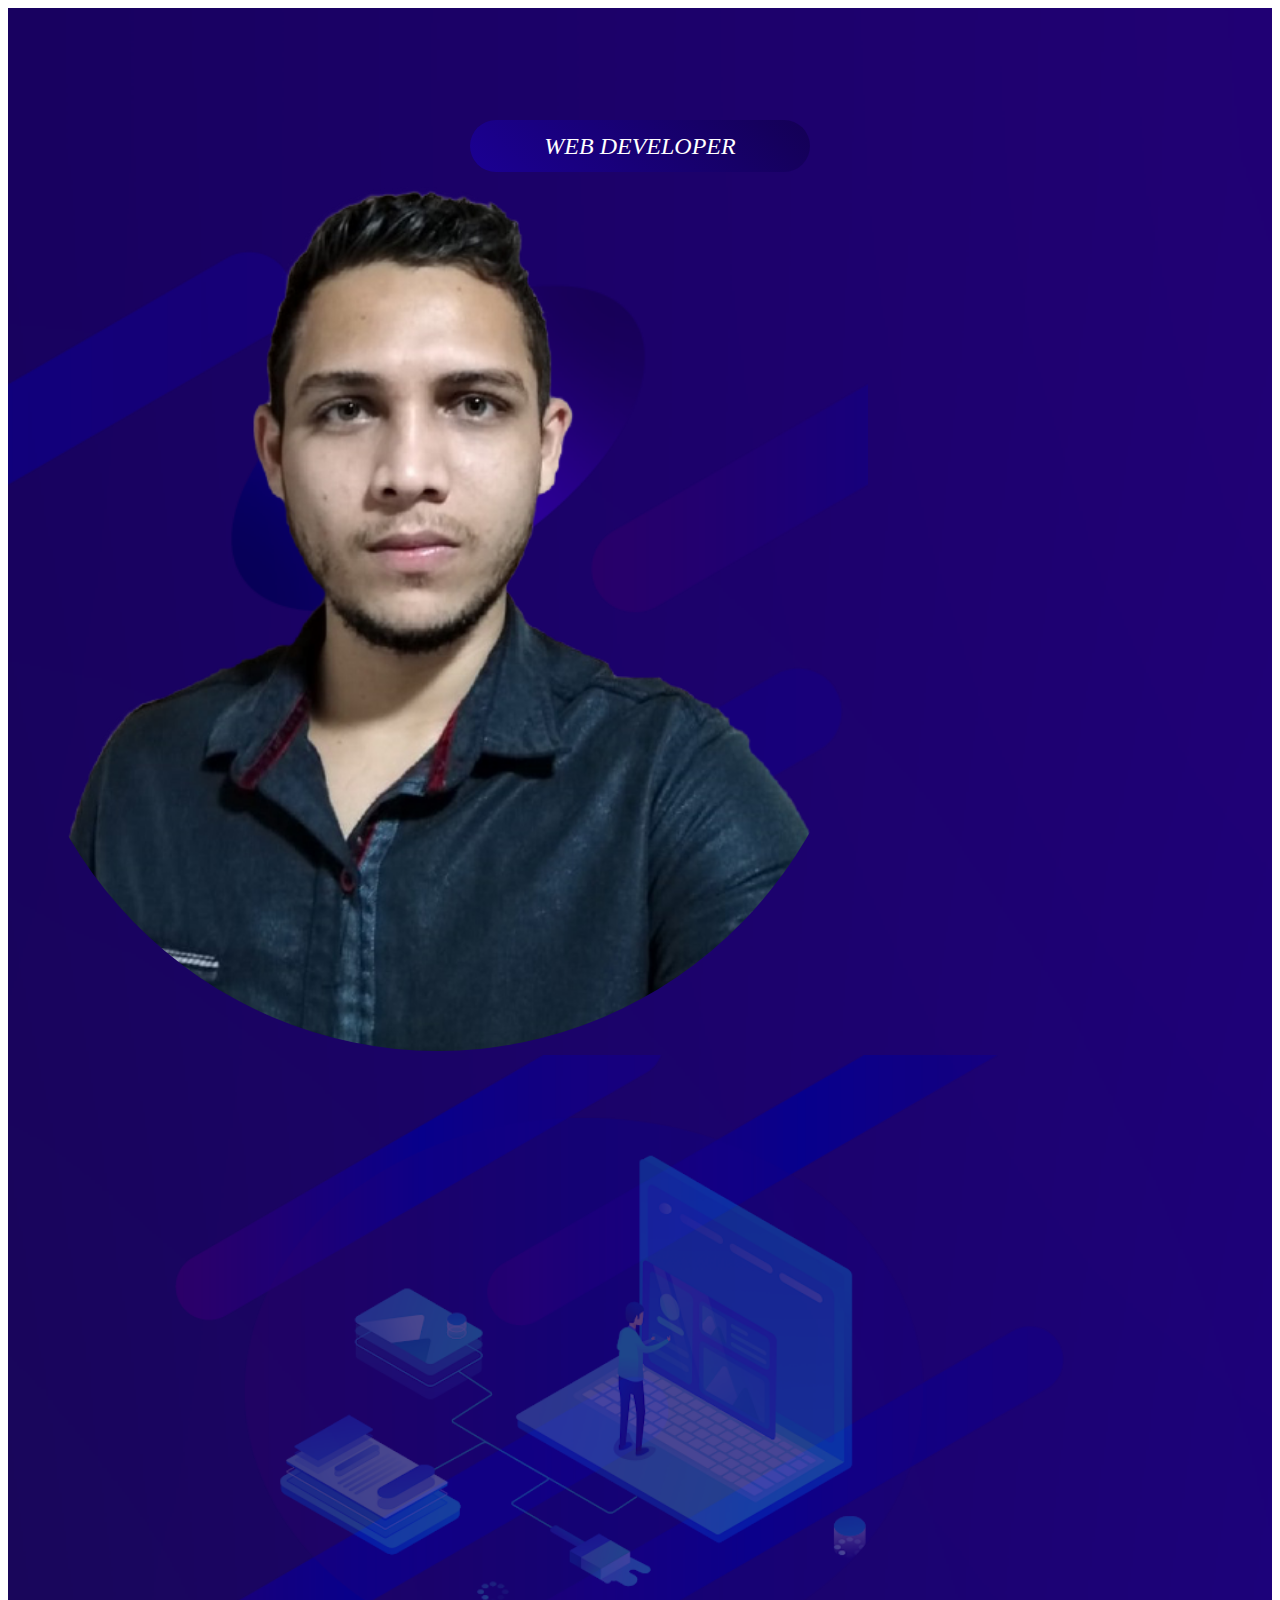
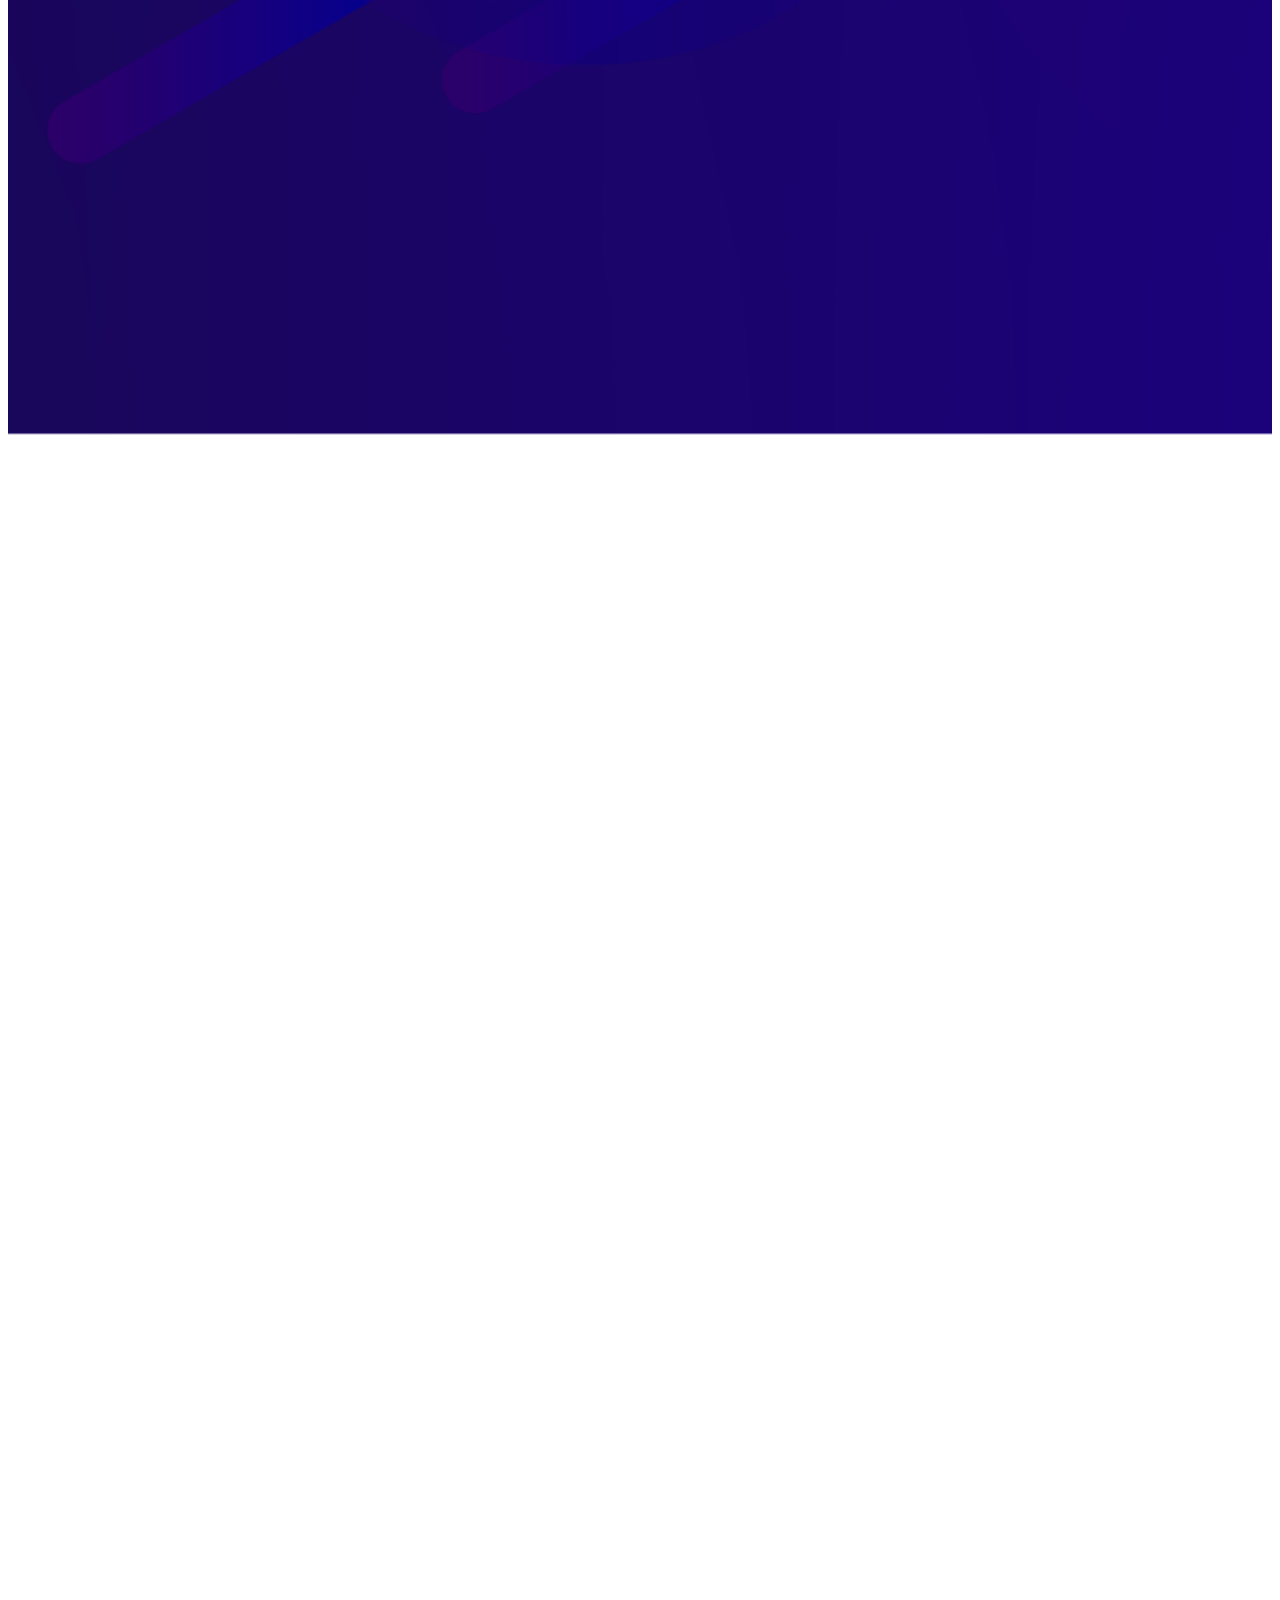
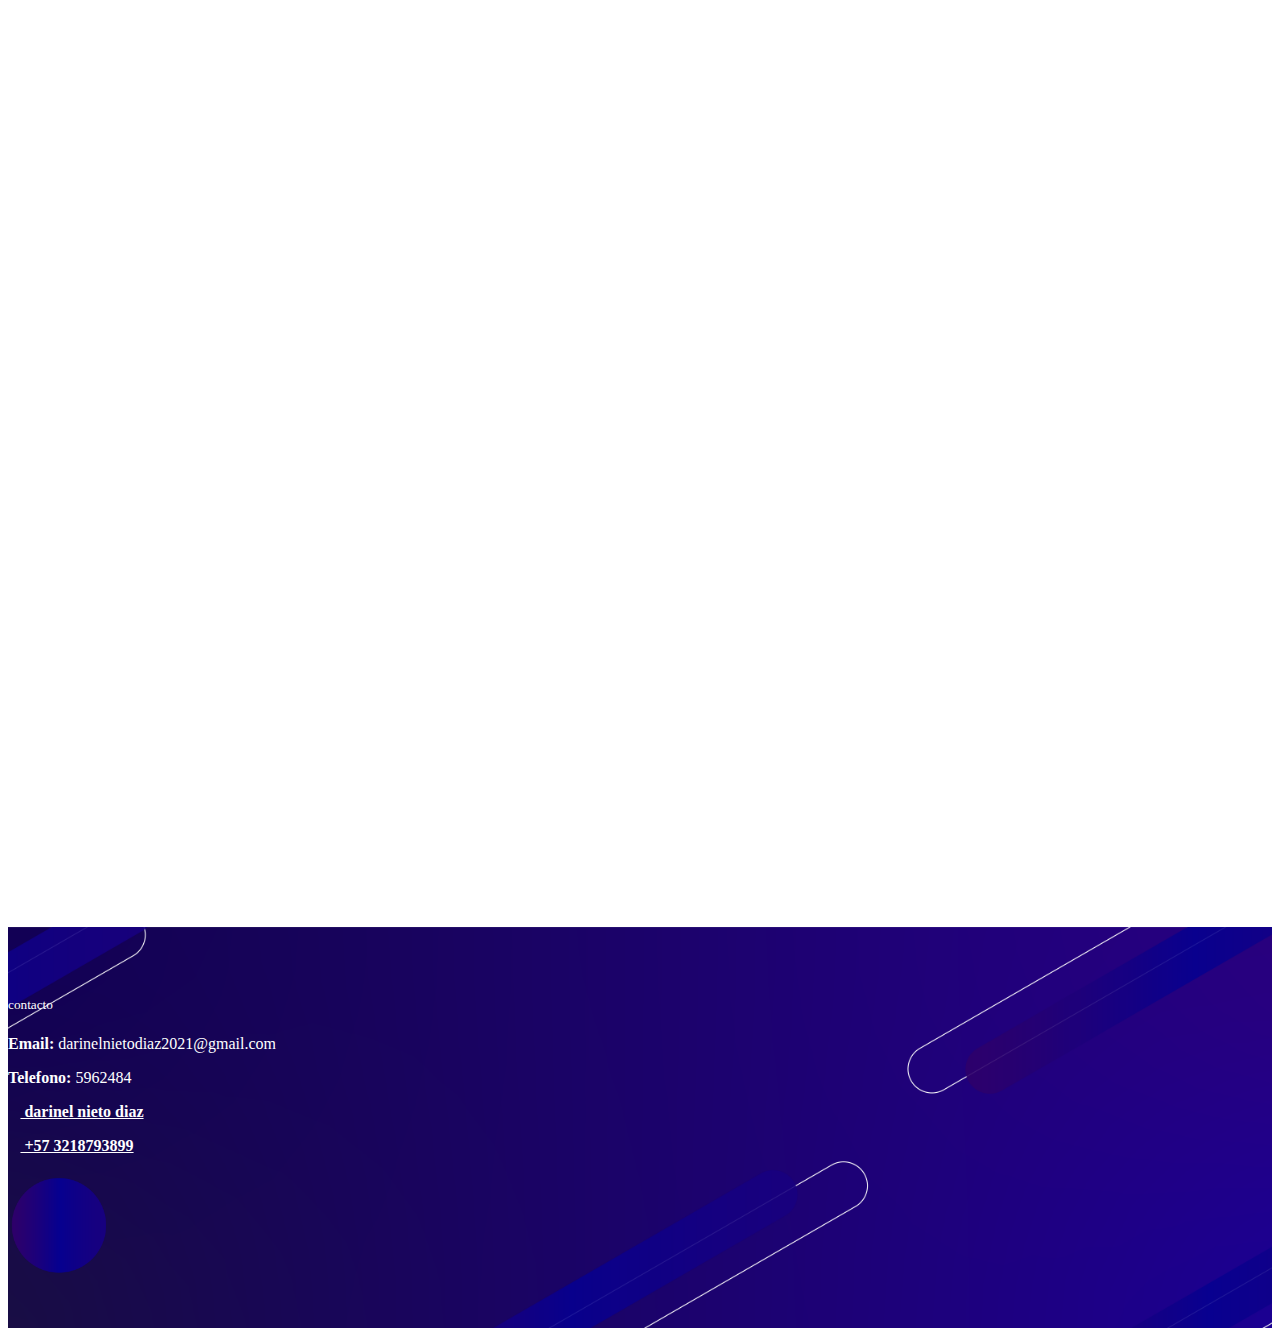
==== index.html @ 0ee87cc2 "subiendo proyecto portafolio" ====
<!DOCTYPE html>
<html lang="en">
<head>
	<meta charset="UTF-8">
	<title>portafolio Darinel Nieto Diaz</title>
	<meta name="viewport" content="width= divice-width, user-scalable=no, initial-scale=1.0, maximum-sale=1.0,minimum-scale=1.0">
	<link rel="stylesheet" href="https://pro.fontawesome.com/releases/v5.10.0/css/all.css" integrity="sha384-AYmEC3Yw5cVb3ZcuHtOA93w35dYTsvhLPVnYs9eStHfGJvOvKxVfELGroGkvsg+p" crossorigin="anonymous"/>
	<link rel="stylesheet" href="https://stackpath.bootstrapcdn.com/bootstrap/4.5.0/css/bootstrap.min.css" integrity="sha384-9aIt2nRpC12Uk9gS9baDl411NQApFmC26EwAOH8WgZl5MYYxFfc+NcPb1dKGj7Sk" crossorigin="anonymous">
	<link href="https://unpkg.com/aos@2.3.1/dist/aos.css" rel="stylesheet">
	<link rel="stylesheet" href="css/all.css">
	<link rel="stylesheet" href="css/estilopers.css">
</head>
<body>
	<!-- presentación -->
	<header class="banner">
		<div class="container">
			<div class="row">
				<div class="col-6 text-center">
					<h2 class="tituloDesarrollador" data-aos="fade-right">WEB DEVELOPER</h2>
					<img src="img/foto-perfil-banner-07.png" alt="esta es mi foto de perfil" class="fotoPerfilBanner">
				</div>
				<div class="col-6">
					<img src="img/imagen-derecha-banner-07.png" alt="imagen difuminada banner" class="imagenBannerDerecha">
					<h3 class="nombreBanner" data-aos="fade-left">darinel nieto diaz</h3>
					<h4 class="profeccion mb-3 mb-md-4" data-aos="fade-left">Front End</h4>
					<a href="works.html" class="LinkWork" data-aos="fade-left">Mis Trabajos</a>
				</div>
			</div>
		</div>
	</header>
	<!-- /presentación -->
	<main>
		<section>
			<div class="container">
				<div class="row mt-5 pt-lg-5 alineaCol">
					<div class="col-12 col-md-6 fondoAbout">
						<p class="parrafoAbout" data-aos="zoom-in-down">Mi nombre es Darinel Nieto Diaz, tengo 26 años, nací en Cartagena-Bolívar, en el año 1994. 
							Actualmente resido en Medellín-Antioquia desde el año 2014, tengo un hijo de dos años, convivo con el y la madre. 
							Soy desarrollador web con un año de experiencia, mis estudios no los pude realizar en una universidad como todos 
							quisieran, porque mis horarios de trabajo no me lo permitían y por falta de dinero para poder suplir los gastos que 
							requería estudiar en una universidad. La manera en que me prepare como desarrollador web, por medio de cursos 
							grabados que un amigo me compartió y por investigaciones que realice. La forma de dar a conocer mis capacidades es 
							a través de este mi portafolio de trabajo personal.
						</p>
					</div>
					<div class="col-12 col-md-6  text-center contieneTituloAbout">
						<h1 class="tituloAbout" data-aos="fade-down">ABOUT ME</h1>
						<img src="img/about-me-foto-03.png" alt="" width="100%" data-aos="zoom-in-up">
					</div>
				</div>
			</div>
		</section>
		<section>
			<div class="container">
				<div class="row mt-5 pt-lg-5 mb-5 alineaSkill">
					<div class="col-12 col-md-6 text-center contieneTituloAbout">
						<h1 class="tituloAbout" data-aos="fade-up">SKILL</h1>
						<img src="img/skill-img-07.png" alt="" width="80%" data-aos="fade-up-right">
					</div>
					<div class="col-12 col-md-6 text-right fondoAbout">
						<p class="parrafoSkill" data-aos="fade-up-left">A lo largo de todo un año activo como desarrollador web, he adquirido grandes habilidades en los lenguajes
							de desarrollo y programación web como lo son: Html5, Css3, Javascript, Jquery, php, Scss, Bootstrap, Wordpress, Laravel, Angular, Ajax 
							para realizar consultas a apis y Json para recibir los datos de respuesta de la consulta y envíar datos en Json, crear bases de datos 
							MySQL, crear plugins para Wordpress. Gran parte de mi experiencia laboral ha sido creando sitios web en Wordpress (páginas web y tiendas online). 
						</p>
					</div>
				</div>
			</div>
		</section>
	</main>
	<footer>
		<div class="container">
			<div class="row">
				<div class="col-12 text-center col-lg-4 text-lg-left ftr">
					<h5 class="titulo" id="contacto">contacto</h5>
					<p class="footer"><strong>Email: </strong>darinelnietodiaz2021@gmail.com</p>
					<p class="footer"><strong>Telefono: </strong>5962484</p>
				</div>
				<div class="col-12 text-center col-lg-4">
					<p><a href="https://www.facebook.com/darinel.nietodiaz.58" target="blank" class="linkFooter"><i class="fab fa-facebook-f" id="svg"></i><strong> darinel nieto diaz</strong></a></p>
					<p><a href="https://wa.link/4n82rj" target="blank" class="linkFooter"><i class="fab fa-whatsapp" id="svg"></i><strong> +57 3218793899</strong></a></p>
				</div>
				<div class="col-12 col-lg-4">
					<img src="img/circulo-saltante-09.png" alt="circulo animado" class="circuloSaltante">
				</div>
			</div>
		</div>
	</footer>
</body>
<script src="https://stackpath.bootstrapcdn.com/bootstrap/4.5.0/js/bootstrap.min.js" integrity="sha384-OgVRvuATP1z7JjHLkuOU7Xw704+h835Lr+6QL9UvYjZE3Ipu6Tp75j7Bh/kR0JKI" crossorigin="anonymous"></script>
<script src="https://code.jquery.com/jquery-3.5.1.slim.min.js" integrity="sha384-DfXdz2htPH0lsSSs5nCTpuj/zy4C+OGpamoFVy38MVBnE+IbbVYUew+OrCXaRkfj" crossorigin="anonymous"></script>
<script src="https://cdn.jsdelivr.net/npm/popper.js@1.16.0/dist/umd/popper.min.js" integrity="sha384-Q6E9RHvbIyZFJoft+2mJbHaEWldlvI9IOYy5n3zV9zzTtmI3UksdQRVvoxMfooAo" crossorigin="anonymous"></script>
<script src="https://unpkg.com/aos@2.3.1/dist/aos.js"></script>
<script src="js/mi.js"></script>
<script>
  AOS.init();
</script>
</html>
---- css/estilopers.css ----
/*font-family: 'PT Sans', sans-serif;*/
.banner {
  background-image: url(../../img/background-fondo-banner-06.png);
  background-position: center;
  background-repeat: no-repeat;
  background-size: cover;
  width: 100%;
  padding-top: 7rem;
  padding-bottom: 7rem;
}

.fotoPerfilBanner {
  width: 68%;
  border-radius: 0 0 50% 50%;
}

.imagenBannerDerecha {
  width: 100%;
}

.nombreBanner, .profeccion {
  font-family: "raleway";
  color: white;
  text-transform: uppercase;
  font-style: italic;
}

.tituloDesarrollador {
  color: white;
  font-family: "raleway";
  font-style: italic;
  font-weight: 500;
  background: linear-gradient(45deg, #1b0093, #140055);
  text-align: center;
  border-radius: 30px;
  padding: 1% 0;
  width: 340px;
  margin: auto;
}

.LinkWork {
  color: white;
  text-decoration: none;
  border: 1px solid white;
  padding: 1% 6%;
  border-radius: 20px;
  font-family: "poppins";
  font-weight: 500;
}

.LinkWork:hover {
  background: white;
  color: #140055;
  font-weight: 800;
}

@media (max-width: 600px) {
  .tituloDesarrollador {
    width: 150px;
    font-size: 14px;
  }

  .nombreBanner, .profeccion {
    font-size: 16px;
  }

  .backgroundBanner {
    padding-bottom: 2rem;
    padding-top: 2rem;
  }
}
@media screen and (min-width: 601px) and (max-width: 991px) {
  .tituloDesarrollador {
    width: 200px;
    font-size: 20px;
  }

  .nombreBanner, .profeccion {
    font-size: 19px;
  }

  .backgroundBanner {
    padding-bottom: 3rem;
    padding-top: 3rem;
  }
}
@font-face {
  font-family: "raleway";
  src: url("fuentes/Raleway-Regular.ttf");
}
@font-face {
  font-family: "poppins";
  src: url("fuentes/Poppins-Regular.ttf");
}
p {
  font-family: "raleway";
}

.tituloAbout {
  font-family: "poppins";
  text-transform: uppercase;
  color: #140055;
  font-weight: 900;
  font-size: 25;
}

.parrafoSkill {
  text-align: right;
}

.alineaSkill, .alineaCol {
  align-items: center;
}

.imgAboutAbsolute {
  position: absolute;
  width: 100%;
  transform: translateY(-50px);
}

.imagenIzquierdaFondo {
  width: 100px;
  height: auto;
  position: absolute;
  transform: translateY(-178px);
}

.fondoAbout {
  background-image: url(/assets/img/fondo-about-06.png);
  background-size: contain;
  background-position: center;
  background-repeat: no-repeat;
}

@keyframes tituloColor {
  0% {
    font-size: 10px;
  }
  25% {
    font-size: 15px;
  }
  50% {
    font-size: 25px;
  }
  75% {
    font-size: 35px;
  }
  100% {
    font-size: 30px;
  }
}
.tituloAbout {
  animation-duration: 4s;
  animation-name: tituloColor;
}

@font-face {
  font-family: "raleway";
  src: url("fuentes/Raleway-Regular.ttf");
}
@font-face {
  font-family: "poppins";
  src: url("fuentes/Poppins-Regular.ttf");
}
footer {
  background-image: url(../../img/fond-footer-08.png);
  background-position: center;
  background-repeat: no-repeat;
  background-size: cover;
  padding-top: 3rem;
  padding-bottom: 3rem;
}

.titulo {
  color: white;
  font-family: "raleway";
  font-weight: 500;
}

.footer, .linkFooter {
  color: white;
  font-family: "raleway";
  font-weight: 400;
}

.linkFooter:hover {
  color: white;
}

.circuloSaltante {
  width: 100px;
}

@keyframes pelotaSalta {
  0% {
    transform: translate(40px, 30px);
  }
  15% {
    transform: translate(80px, -30px);
  }
  35% {
    transform: translate(120px, 30px);
  }
  55% {
    transform: translate(160px, -30px);
  }
  70% {
    transform: translate(120px, 30px);
  }
  85% {
    transform: translate(80px, -30px);
  }
  100% {
    transform: translate(40px, 30px);
  }
}
.circuloSaltante {
  animation-duration: 5s;
  animation-name: pelotaSalta;
  animation-iteration-count: infinite;
}

.bannerWorks {
  background-image: url(../../img/banner-works-05.png);
  background-position: bottom;
  background-repeat: no-repeat;
  background-size: cover;
  width: 100%;
  padding-top: 7rem;
  padding-bottom: 7rem;
}

.imagenDerecha {
  width: 100%;
}

.imagenCuadrosBanner {
  width: 90%;
}

.alineaBaner {
  align-items: baseline;
}

.textoMisTrabajos {
  position: absolute;
  top: 23%;
  left: 16%;
  transform: translate(-2%, 5%);
}

.tituloBanersWorks {
  color: #140055;
  font-family: "raleway";
  font-style: italic;
  font-weight: 500;
}

.parrafoMisTrabajosBanner {
  color: #140055;
  font-family: "raleway";
  font-weight: 400;
}

@media (max-width: 600px) {
  .bannerWorks {
    padding-bottom: 2rem;
    padding-top: 2rem;
  }

  .tituloBanersWorks {
    font-size: 15px;
  }

  .parrafoMisTrabajosBanner {
    font-size: 8px;
  }
}
@media screen and (min-width: 601px) and (max-width: 991px) {
  .bannerWorks {
    padding-bottom: 3rem;
    padding-top: 3rem;
  }

  .tituloBanersWorks {
    font-size: 15px;
  }

  .parrafoMisTrabajosBanner {
    font-size: 8px;
  }
}
.imgT {
  height: 220px;
}

.linkAbout {
  position: absolute;
  top: -73px;
  left: 29px;
  border: 1px solid #140055;
  padding: 1% 5%;
  border-radius: 20px;
  color: #140055;
  font-family: "raleway";
  font-weight: 600;
}

.linkAbout:hover {
  border: none;
  background-color: #140055;
  color: white !important;
  text-decoration: none;
}

.imgT:hover {
  filter: brightness(70%);
  transition: 1s;
  transform: scale(1.05) !important;
}
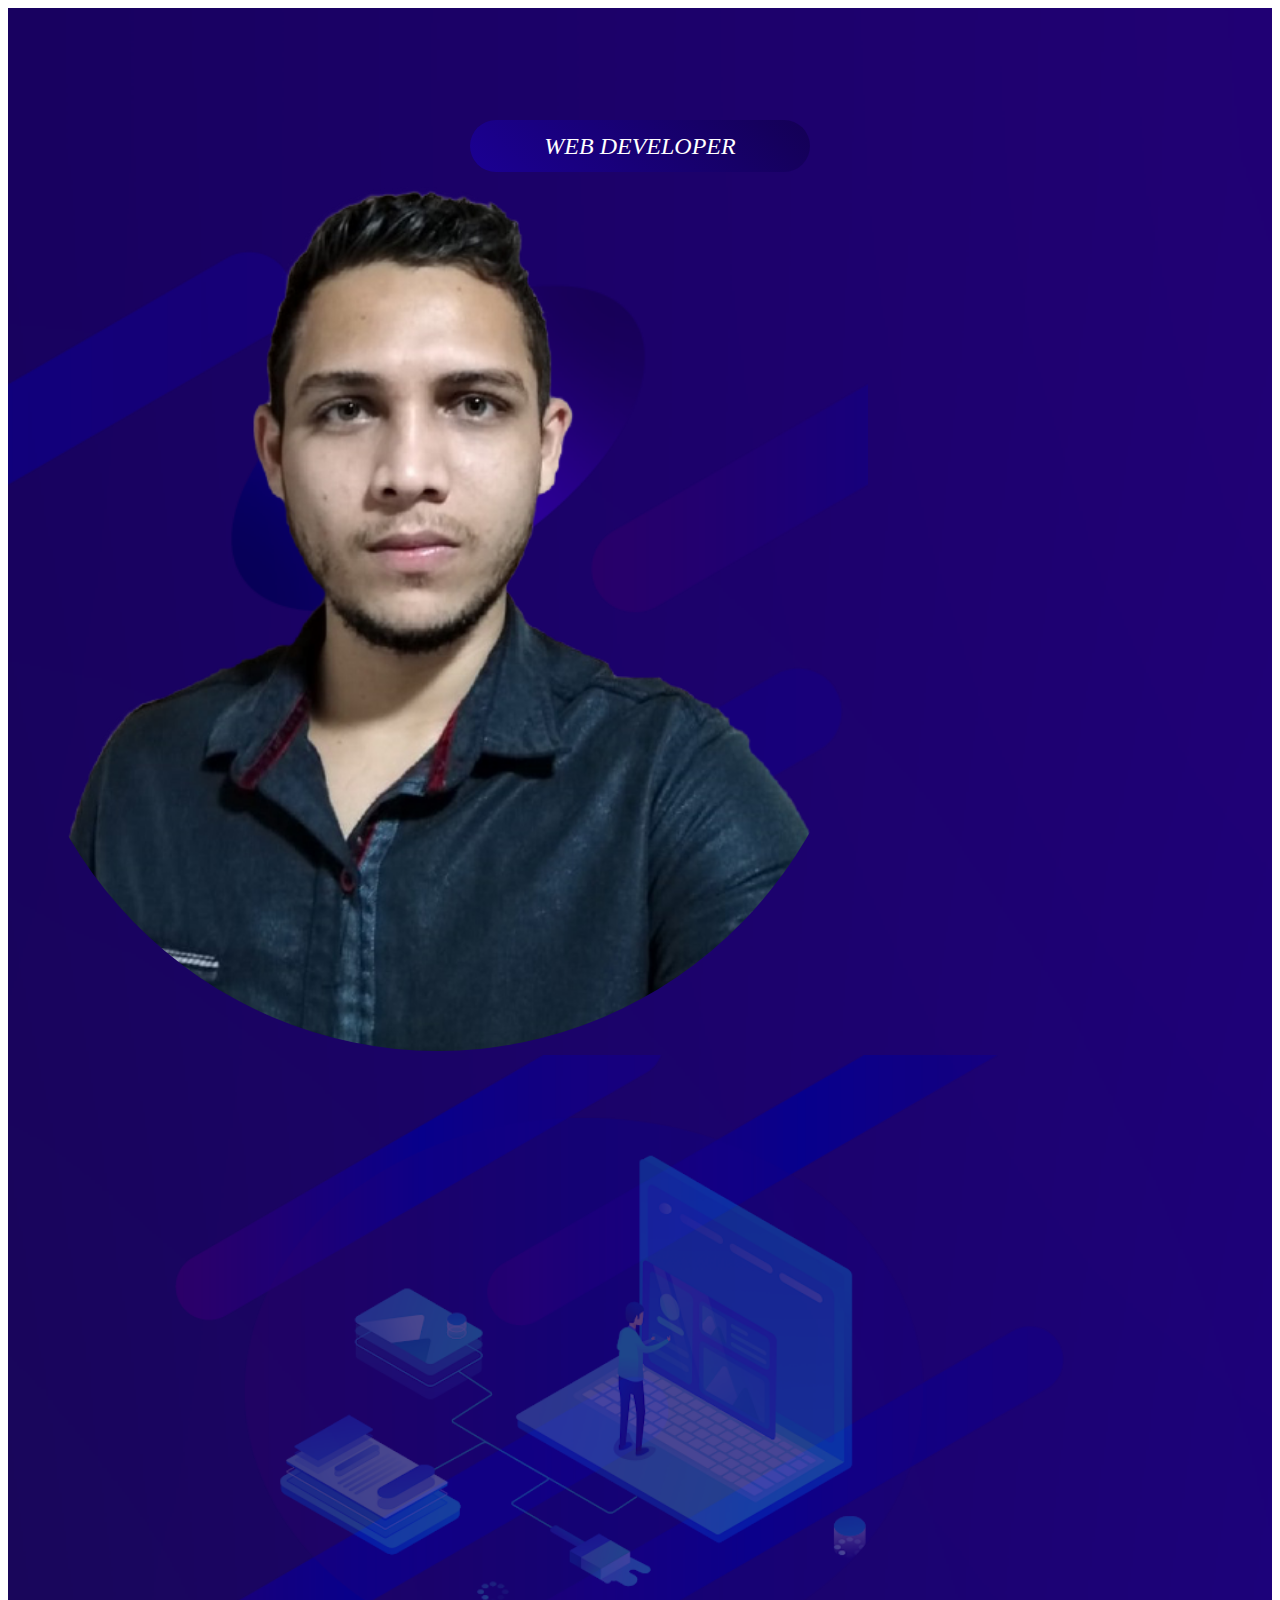
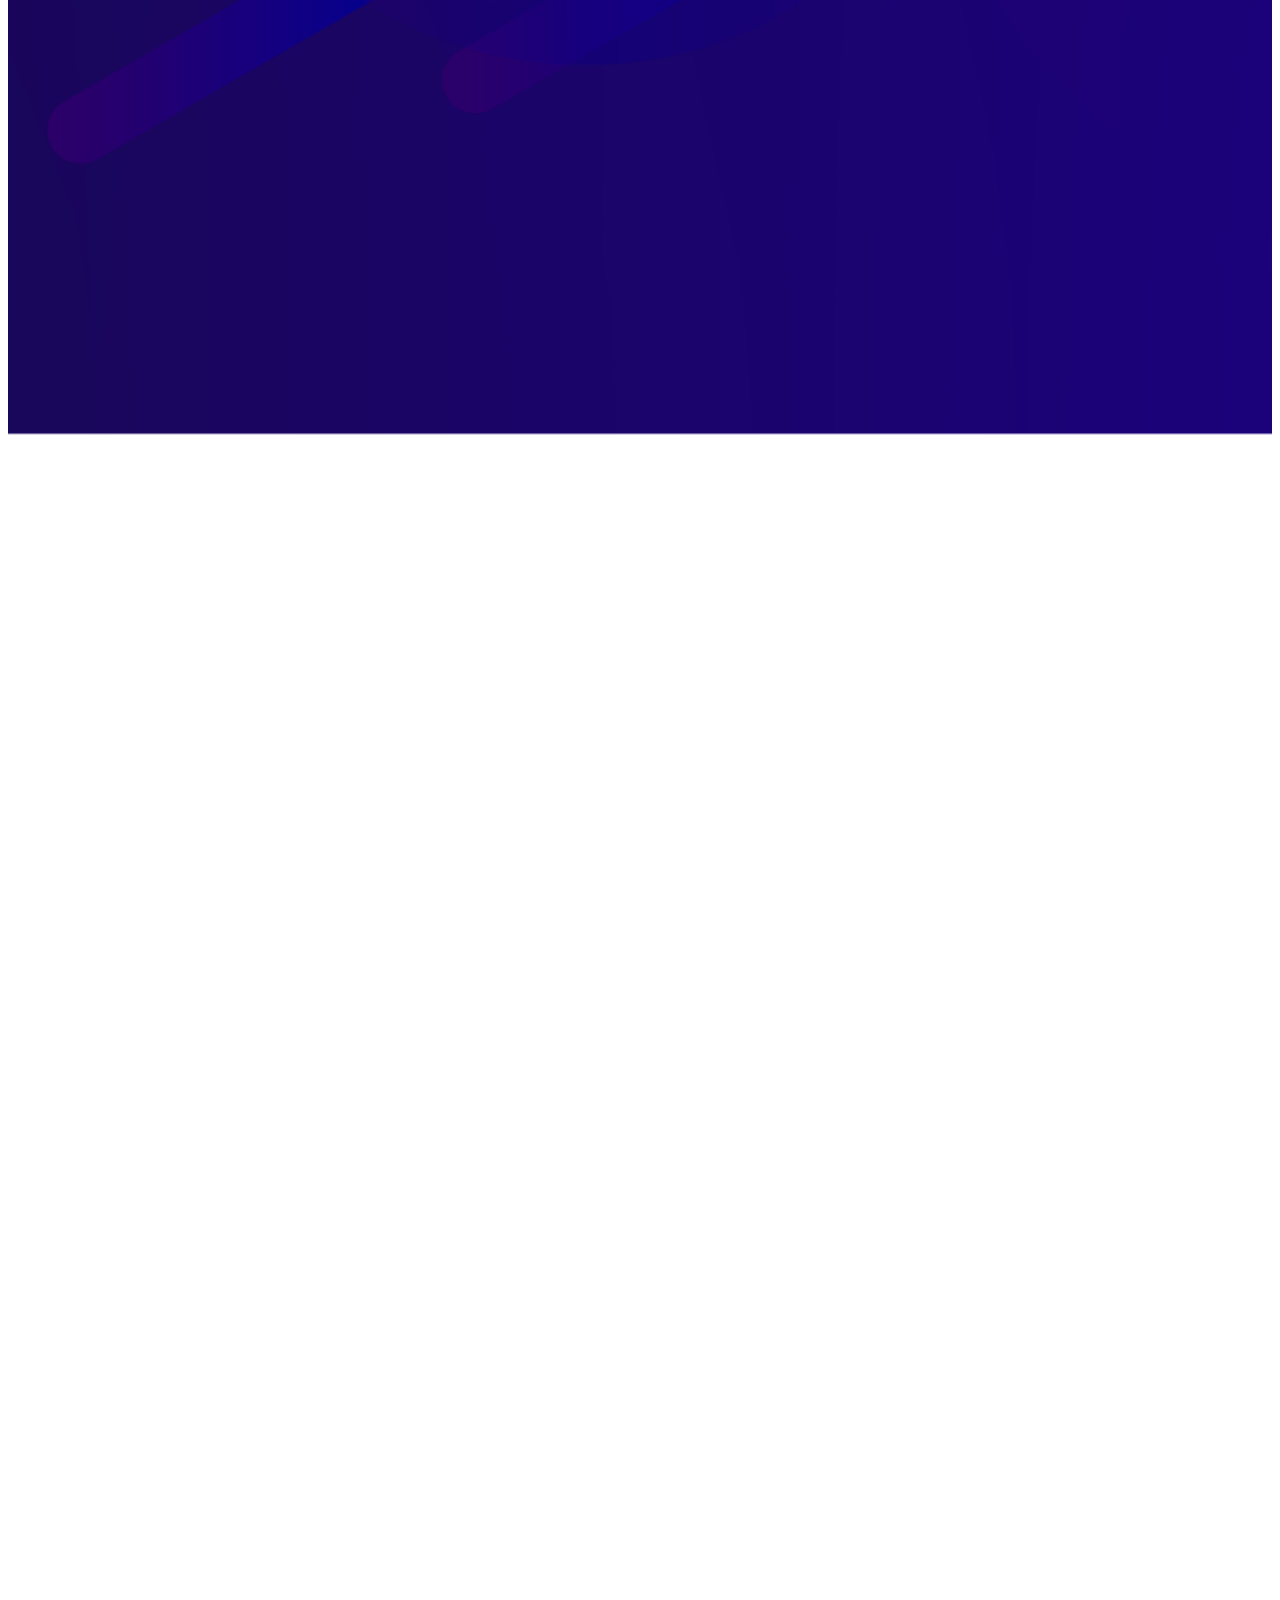
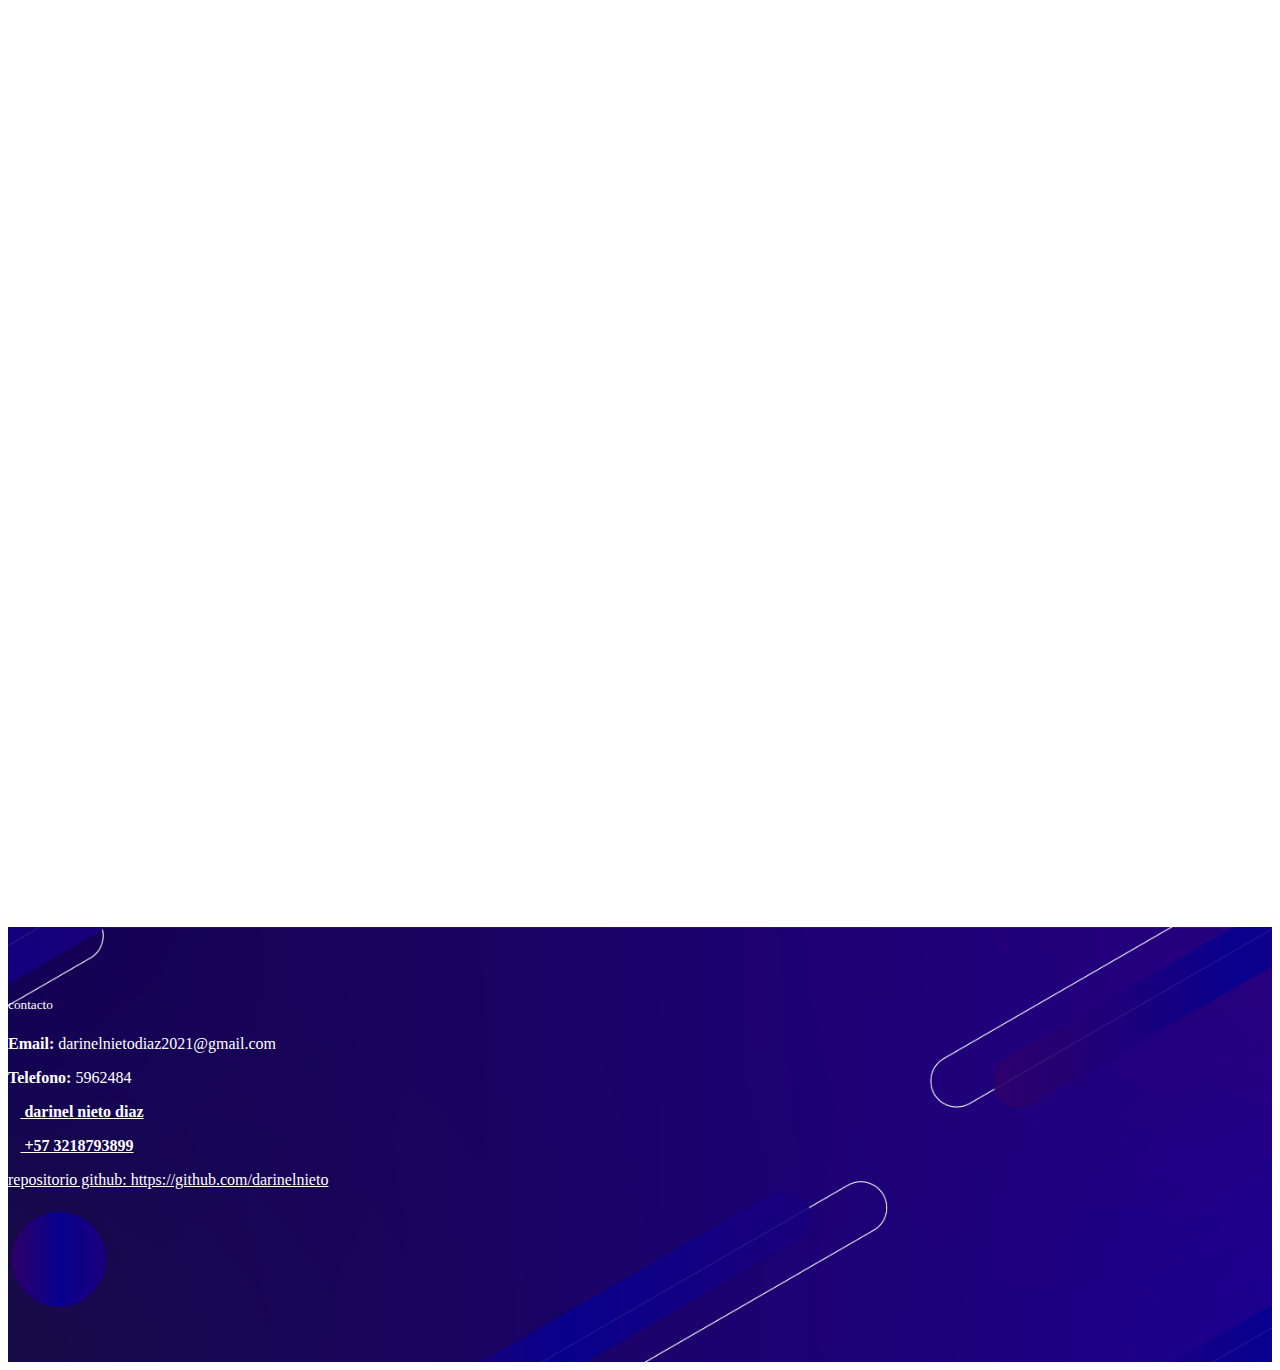
==== commit eefcfed5: "agregando url github" ====
--- a/index.html
+++ b/index.html
@@ -79,6 +79,7 @@
 				<div class="col-12 text-center col-lg-4">
 					<p><a href="https://www.facebook.com/darinel.nietodiaz.58" target="blank" class="linkFooter"><i class="fab fa-facebook-f" id="svg"></i><strong> darinel nieto diaz</strong></a></p>
 					<p><a href="https://wa.link/4n82rj" target="blank" class="linkFooter"><i class="fab fa-whatsapp" id="svg"></i><strong> +57 3218793899</strong></a></p>
+					<p><a href="https://wa.link/4n82rj" target="blank" class="linkFooter">repositorio github: https://github.com/darinelnieto</a></p>
 				</div>
 				<div class="col-12 col-lg-4">
 					<img src="img/circulo-saltante-09.png" alt="circulo animado" class="circuloSaltante">
--- a/css/estilopers.css
+++ b/css/estilopers.css
@@ -1,6 +1,6 @@
 /*font-family: 'PT Sans', sans-serif;*/
 .banner {
-  background-image: url(../../img/background-fondo-banner-06.png);
+  background-image: url(../img/background-fondo-banner-06.png);
   background-position: center;
   background-repeat: no-repeat;
   background-size: cover;
@@ -126,7 +126,7 @@
 }
 
 .fondoAbout {
-  background-image: url(/assets/img/fondo-about-06.png);
+  background-image: url(../assets/img/fondo-about-06.png);
   background-size: contain;
   background-position: center;
   background-repeat: no-repeat;
@@ -163,7 +163,7 @@
   src: url("fuentes/Poppins-Regular.ttf");
 }
 footer {
-  background-image: url(../../img/fond-footer-08.png);
+  background-image: url(../img/fond-footer-08.png);
   background-position: center;
   background-repeat: no-repeat;
   background-size: cover;
@@ -221,7 +221,7 @@
 }
 
 .bannerWorks {
-  background-image: url(../../img/banner-works-05.png);
+  background-image: url(../img/banner-works-05.png);
   background-position: bottom;
   background-repeat: no-repeat;
   background-size: cover;
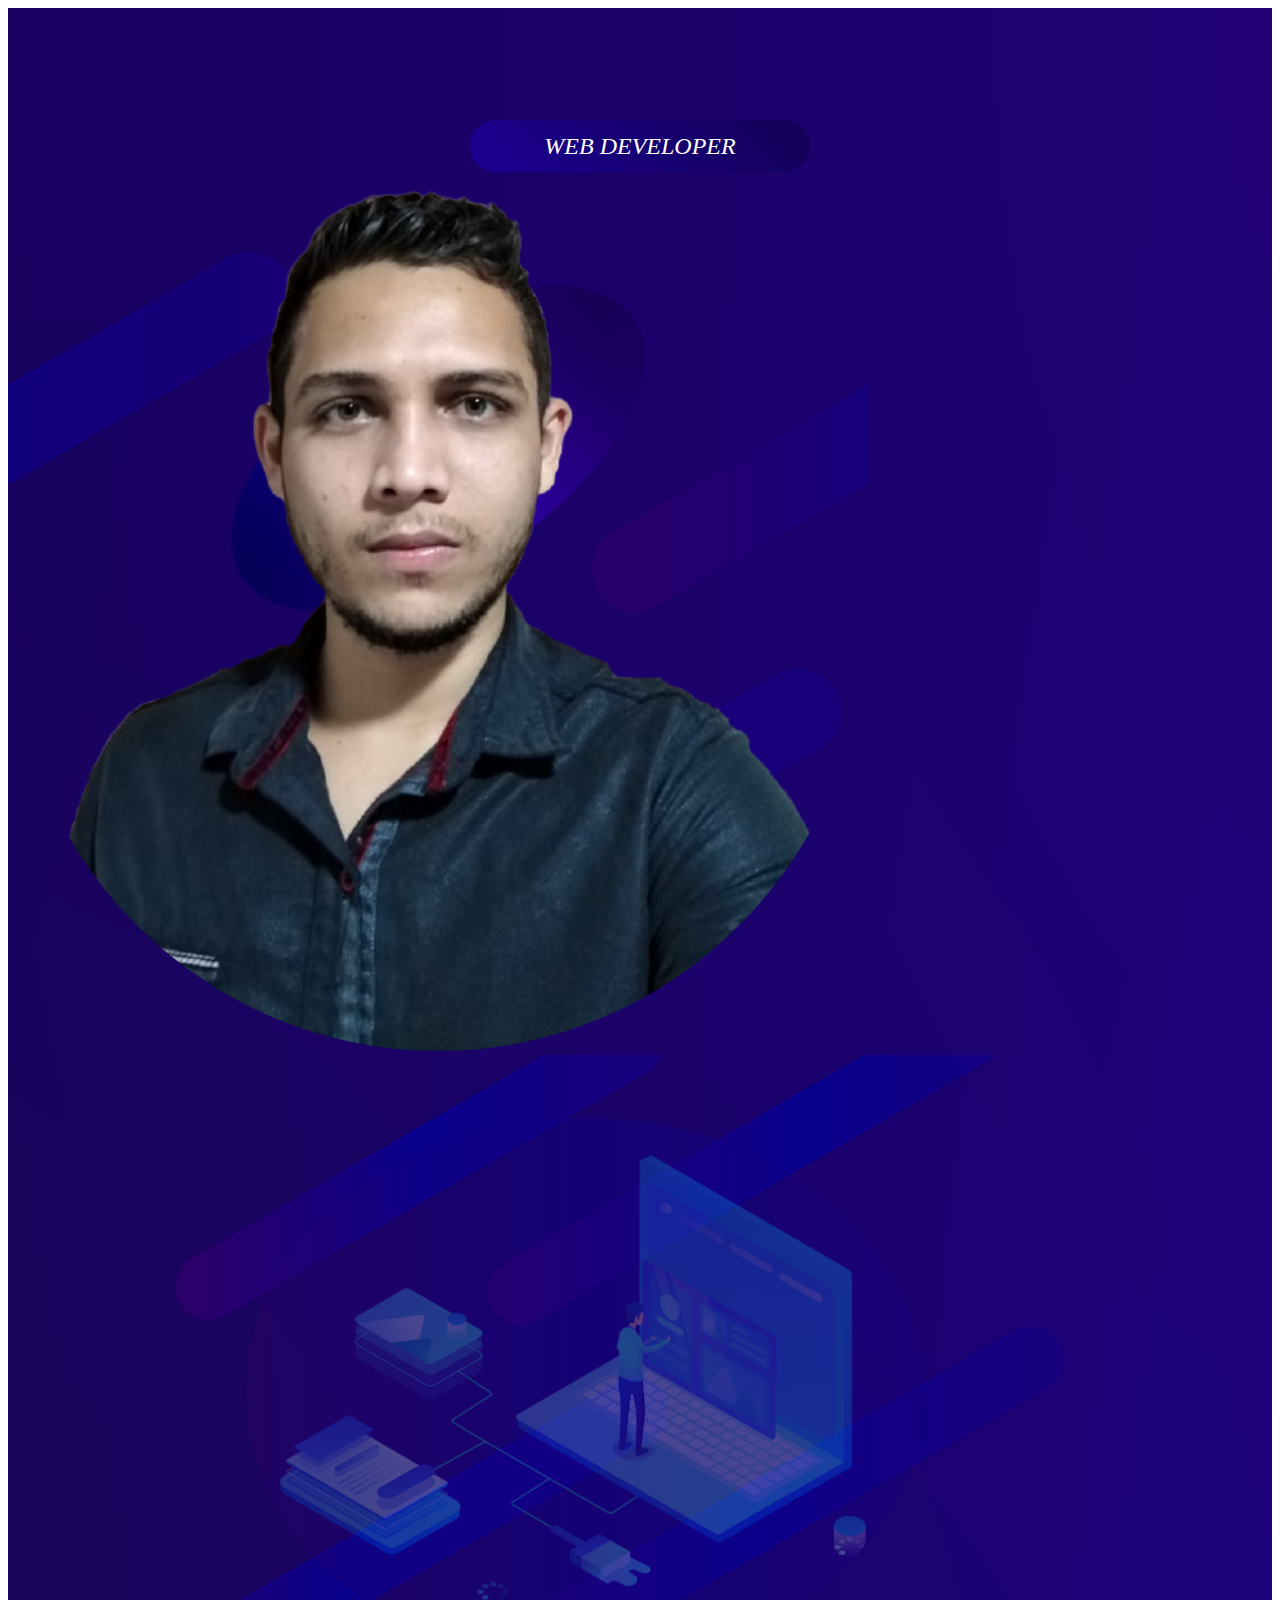
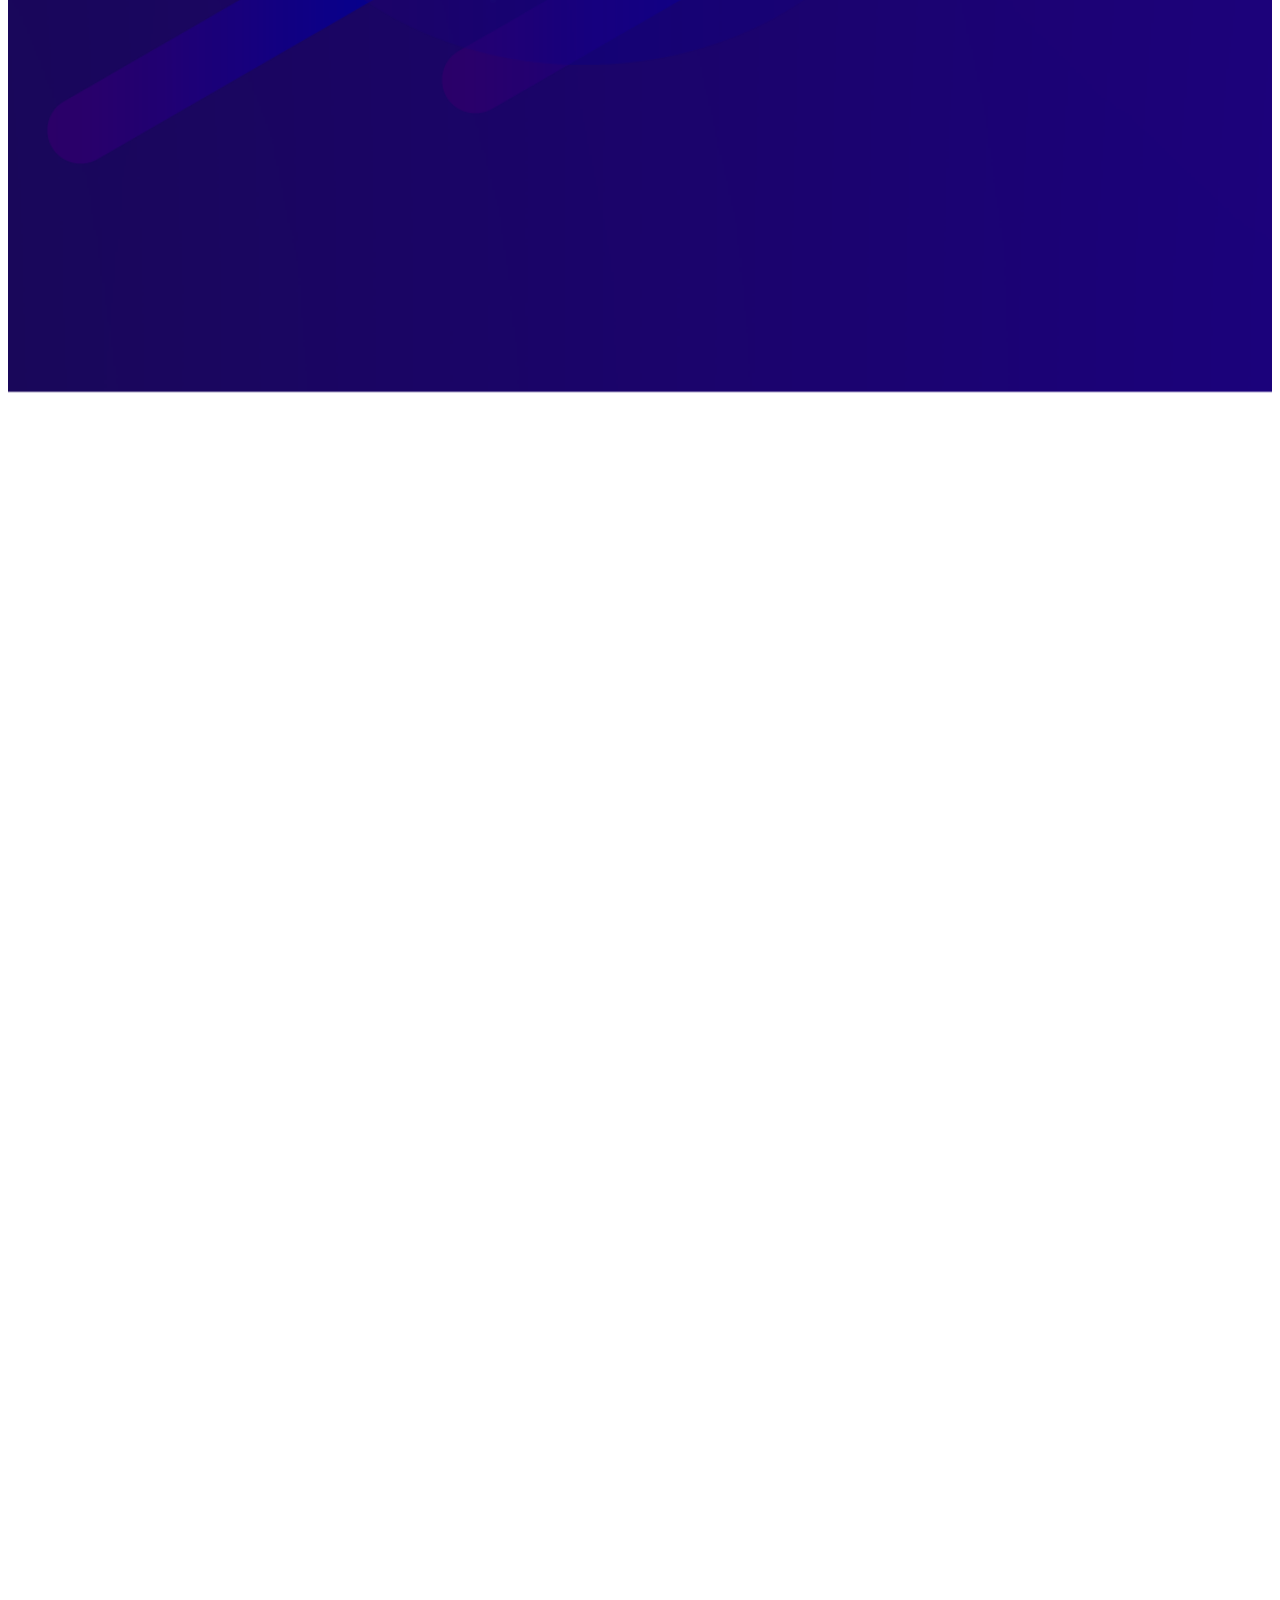
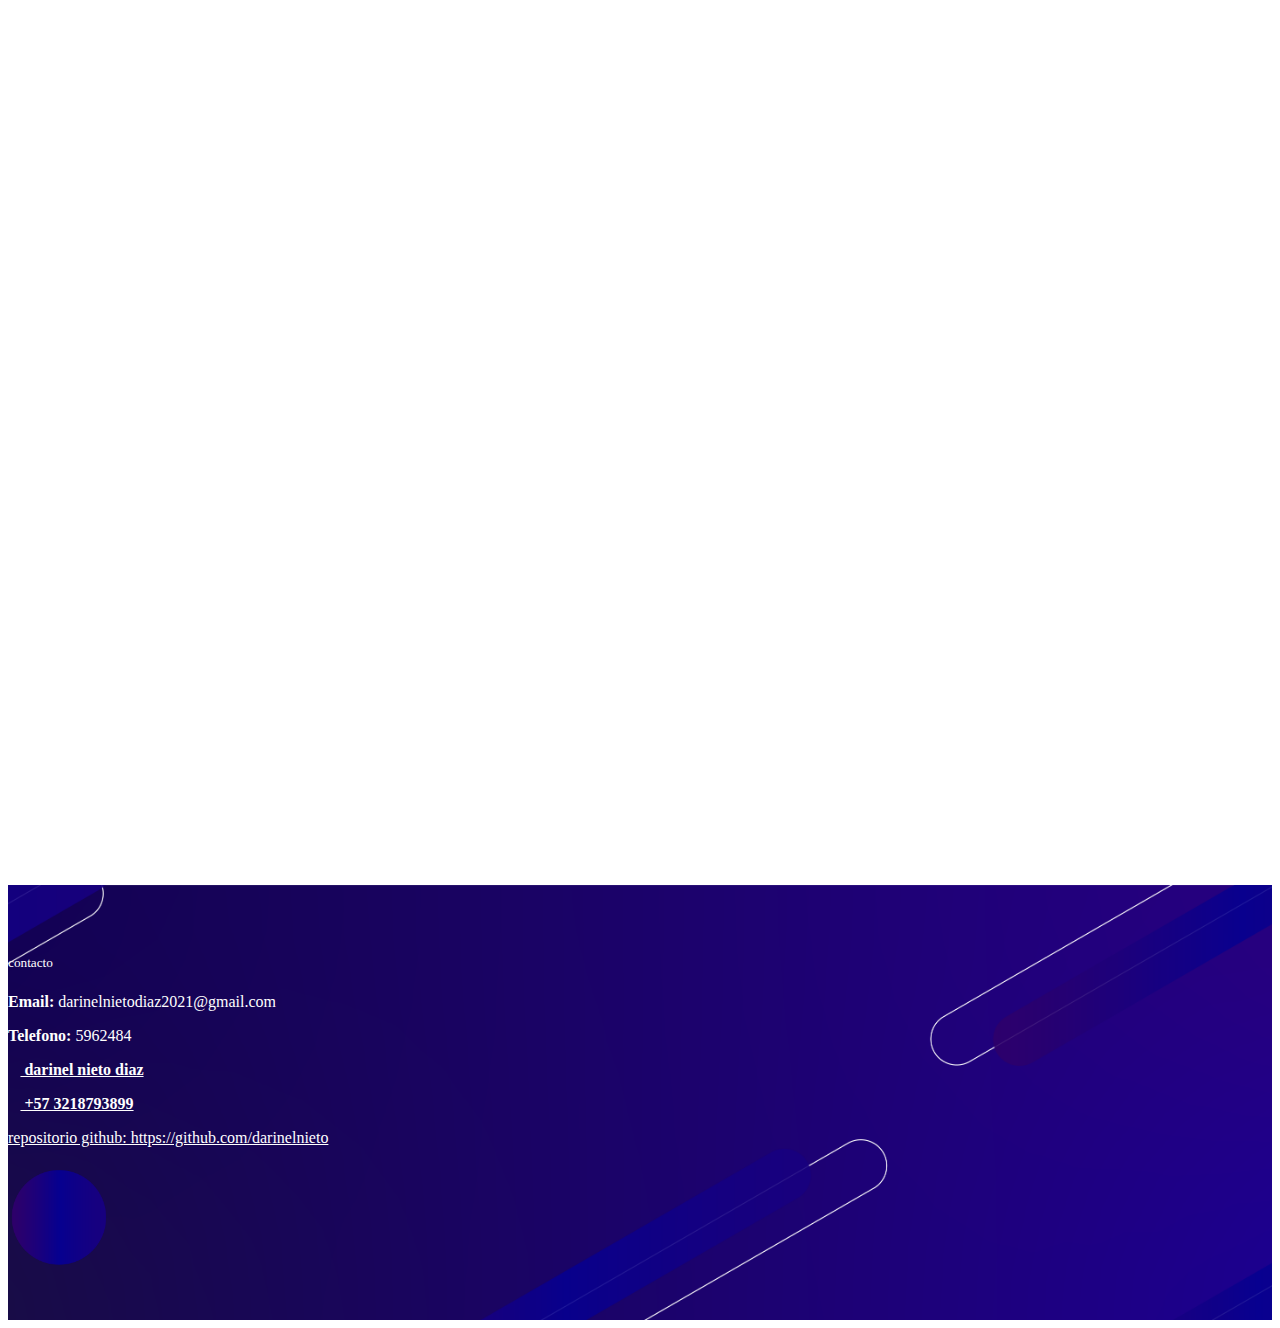
==== commit ebcb4e50: "quitando palabra frontend" ====
--- a/index.html
+++ b/index.html
@@ -22,7 +22,6 @@
 				<div class="col-6">
 					<img src="img/imagen-derecha-banner-07.png" alt="imagen difuminada banner" class="imagenBannerDerecha">
 					<h3 class="nombreBanner" data-aos="fade-left">darinel nieto diaz</h3>
-					<h4 class="profeccion mb-3 mb-md-4" data-aos="fade-left">Front End</h4>
 					<a href="works.html" class="LinkWork" data-aos="fade-left">Mis Trabajos</a>
 				</div>
 			</div>
@@ -79,7 +78,7 @@
 				<div class="col-12 text-center col-lg-4">
 					<p><a href="https://www.facebook.com/darinel.nietodiaz.58" target="blank" class="linkFooter"><i class="fab fa-facebook-f" id="svg"></i><strong> darinel nieto diaz</strong></a></p>
 					<p><a href="https://wa.link/4n82rj" target="blank" class="linkFooter"><i class="fab fa-whatsapp" id="svg"></i><strong> +57 3218793899</strong></a></p>
-					<p><a href="https://wa.link/4n82rj" target="blank" class="linkFooter">repositorio github: https://github.com/darinelnieto</a></p>
+					<p><a href="https://github.com/darinelnieto" target="blank" class="linkFooter">repositorio github: https://github.com/darinelnieto</a></p>
 				</div>
 				<div class="col-12 col-lg-4">
 					<img src="img/circulo-saltante-09.png" alt="circulo animado" class="circuloSaltante">
